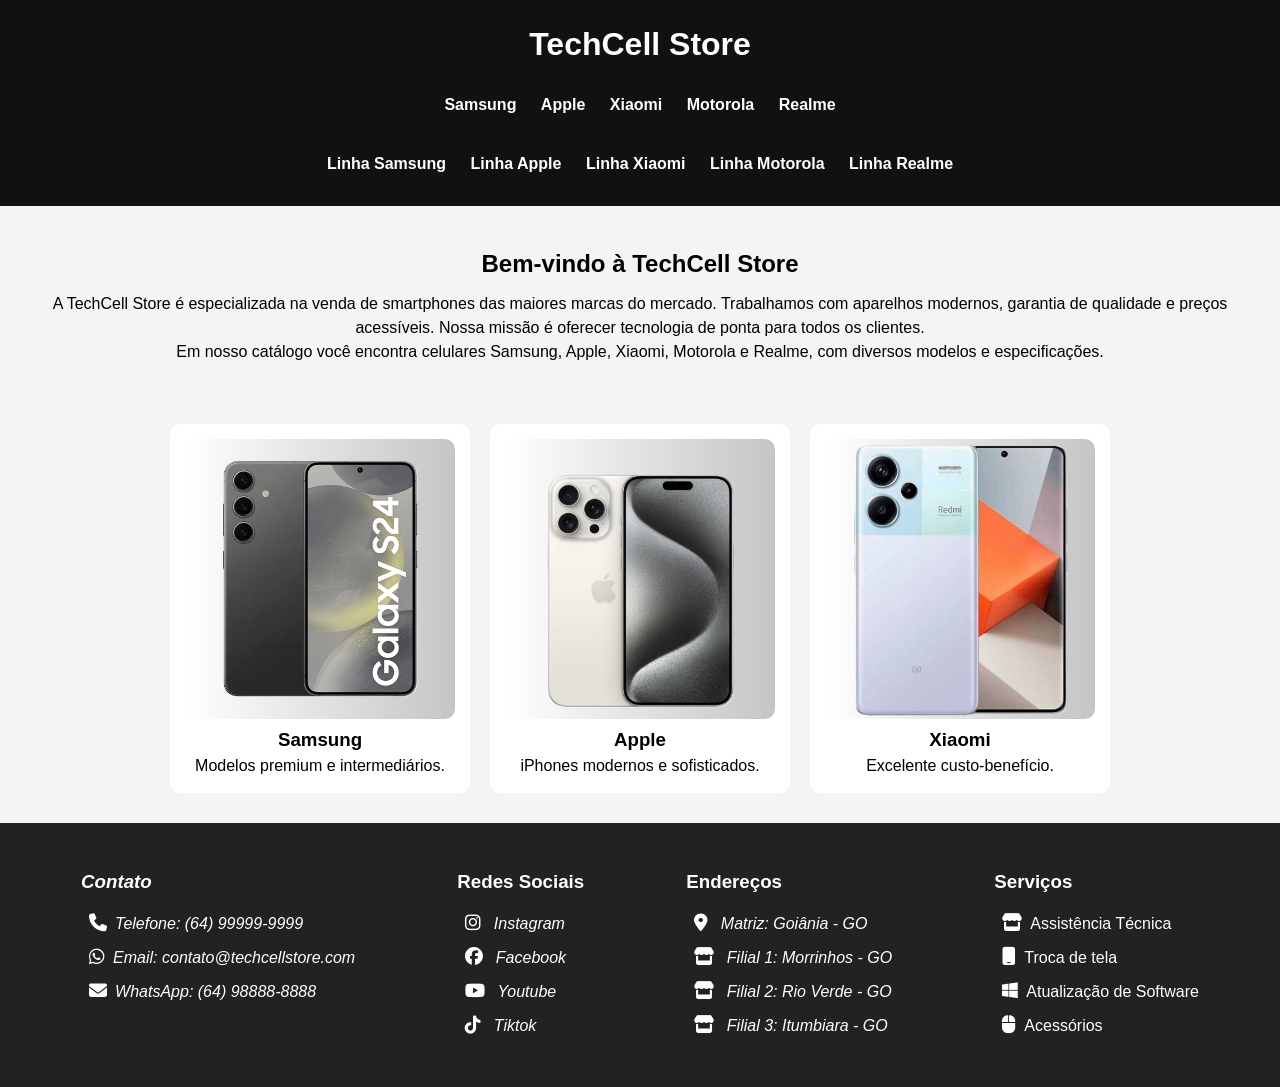
==== index.html @ 3d93736c "subindo o site de loja de celulares" ====
<!DOCTYPE html>
<html lang="pt-br">

<head>
    <meta charset="UTF-8">
    <meta name="viewport" content="width=device-width, initial-scale=1.0">
    <title>TechCell Store</title>
    <link rel="stylesheet" href="css/style.css">
    <link rel="stylesheet" href="https://cdnjs.cloudflare.com/ajax/libs/font-awesome/6.5.1/css/all.min.css">
</head>

<body>

    <header id="topo">

        <h1>TechCell Store</h1>

        <nav id="menu-principal">
            <ul>
                <li><a href="/pages/celulares/samsung.html">Samsung</a></li>
                <li><a href="/pages/celulares/apple.html">Apple</a></li>
                <li><a href="/pages/celulares/xiaomi.html">Xiaomi</a></li>
                <li><a href="/pages/celulares/motorola.html">Motorola</a></li>
                <li><a href="/pages/celulares/realme.html">Realme</a></li>
            </ul>
        </nav>

        <nav id="menu-secundario">
            <ul>
                <li><a href="https://shop.samsung.com/br/desconto-samsung">Linha Samsung</a></li>
                <li><a href="https://www.apple.com/br/store">Linha Apple</a></li>
                <li><a href="https://www.mi.com/br  ">Linha Xiaomi</a></li>
                <li><a href="https://www.motorola.com.br">Linha Motorola</a></li>
                <li><a href="https://www.realme.com/br">Linha Realme</a></li>
            </ul>
        </nav>

    </header>

    <main>

        <section class="apresentacao">

            <header>
                <h2>Bem-vindo à TechCell Store</h2>
            </header>

            <article>
                <p>
                    A TechCell Store é especializada na venda de smartphones das maiores marcas do mercado.
                    Trabalhamos com aparelhos modernos, garantia de qualidade e preços acessíveis.
                    Nossa missão é oferecer tecnologia de ponta para todos os clientes.
                </p>

                <p>
                    Em nosso catálogo você encontra celulares Samsung, Apple, Xiaomi, Motorola e Realme,
                    com diversos modelos e especificações.
                </p>
            </article>

        </section>

        <section class="marcas">

            <article class="card">
                <img src="/assets/images/celulares_images/samsung/Galaxy_S24.png" alt="Samsung">
                <h3>Samsung</h3>
                <p>Modelos premium e intermediários.</p>
            </article>

            <article class="card">
                <img src="/assets/images/celulares_images/apple/iPhone_15_Pro.png" alt="Apple">
                <h3>Apple</h3>
                <p>iPhones modernos e sofisticados.</p>
            </article>

            <article class="card">
                <img src="/assets/images/celulares_images/xiaomi/Redmi_Note_13.png" alt="Xiaomi">
                <h3>Xiaomi</h3>
                <p>Excelente custo-benefício.</p>
            </article>

        </section>

    </main>

    <footer id="rodape">

        <section>

            <address>
                <h3>Contato</h3>
                <p><i class="fa-solid fa-phone"></i>Telefone: (64) 99999-9999</p>
                <p><i class="fa-brands fa-whatsapp"></i>Email: contato@techcellstore.com</p>
                <p><i class="fa-solid fa-envelope"></i>WhatsApp: (64) 98888-8888</p>
            </address>

        </section>

        <section>
            <h3>Redes Sociais</h3>

            <address>
                <p><a href="https://www.instagram.com/techcell_store">
                        <i class="fa-brands fa-instagram"></i>
                        Instagram</a></p>
                <p><a href="https://www.facebook.com/techcell_store">
                        <i class="fa-brands fa-facebook"></i>
                        Facebook</a></p>
                <p><a href="https://www.youtube.com/techcell_store">
                        <i class="fa-brands fa-youtube"></i>
                        Youtube</a></p>
                <p><a href="https://www.tiktok.com/techcell_store">
                        <i class="fa-brands fa-tiktok"></i>
                        Tiktok</a></p>
            </address>

        </section>

        <section>
            <h3>Endereços</h3>

            <address>
                <p><i class="fa-solid fa-location-dot"></i>
                    Matriz: Goiânia - GO</p>
                <p><i class="fa-solid fa-store"></i>
                    Filial 1: Morrinhos - GO</p>
                <p><i class="fa-solid fa-store"></i>
                    Filial 2: Rio Verde - GO</p>
                <p><i class="fa-solid fa-store"></i>
                    Filial 3: Itumbiara - GO</p>
            </address>

        </section>

        <section>
            <h3>Serviços</h3>
            <p><a href="/pages/servicos/assistencia.html"><i class="fa-solid fa-store"></i>Assistência Técnica</a></p>
            <p><a href="/pages/servicos/troca-tela.html"><i class="fa-solid fa-mobile"></i>Troca de tela</a></p>
            <p><a href="/pages/servicos/software.html"><i class="fa-brands fa-windows"></i>Atualização de Software</a></p>
            <p><a href="/pages/servicos/acessorios.html"><i class="fa-solid fa-computer-mouse"></i>Acessórios</a></p>
        </section>

    </footer>

</body>

</html>
---- css/style.css ----
*{
    margin: 0;
    padding: 0;
    box-sizing: border-box;
}

body{
    font-family: Arial, Helvetica, sans-serif;
    line-height: 1.5;
    background-color: #f4f4f4;
}
h2{
    margin: 10px;
}

ul{
    list-style: none;
}

#topo{
    background-color: #111;
    color: white;
    padding: 20px;
    text-align: center;
}

#menu-principal ul,
#menu-secundario ul{
    list-style: none;
    margin-top: 15px;
}

#menu-principal li,
#menu-secundario li{
    display: inline-block;
    margin: 10px;
}

#menu-principal a,
#menu-secundario a{
    color: white;
    text-decoration: none;
    font-weight: bold;
}

.apresentacao{
    padding: 30px;
    text-align: center;
}

#servicos{
    margin: 10px;
    width: 300px;
    height: 250px;
}

.marcas,
.modelos{
    display: flex;
    justify-content: center;
    gap: 20px;
    flex-wrap: wrap;
    padding: 30px;
}

.card{
    background-color: white;
    width: 300px;
    padding: 15px;
    border-radius: 10px;
    text-align: center;
}

.card img{
    background: linear-gradient(to right, rgb(255, 255, 255), rgb(197, 197, 197));
    width: 100%;
    height: 280px;
    object-fit: cover;
    border-radius: 10px;
}

.review{
    padding: 30px;
    text-align: center;
}

#rodape{
    background-color: #222;
    color: white;
    display: flex;
    justify-content: space-around;
    flex-wrap: wrap;
    padding: 30px;
}

#rodape section{
    margin: 15px;
}

#rodape h3{
    margin-bottom: 10px;
}

#rodape a{
    text-decoration: none;
    color: white;
}

#rodape i{
    margin: 8px;
    font-size: 18px;
}
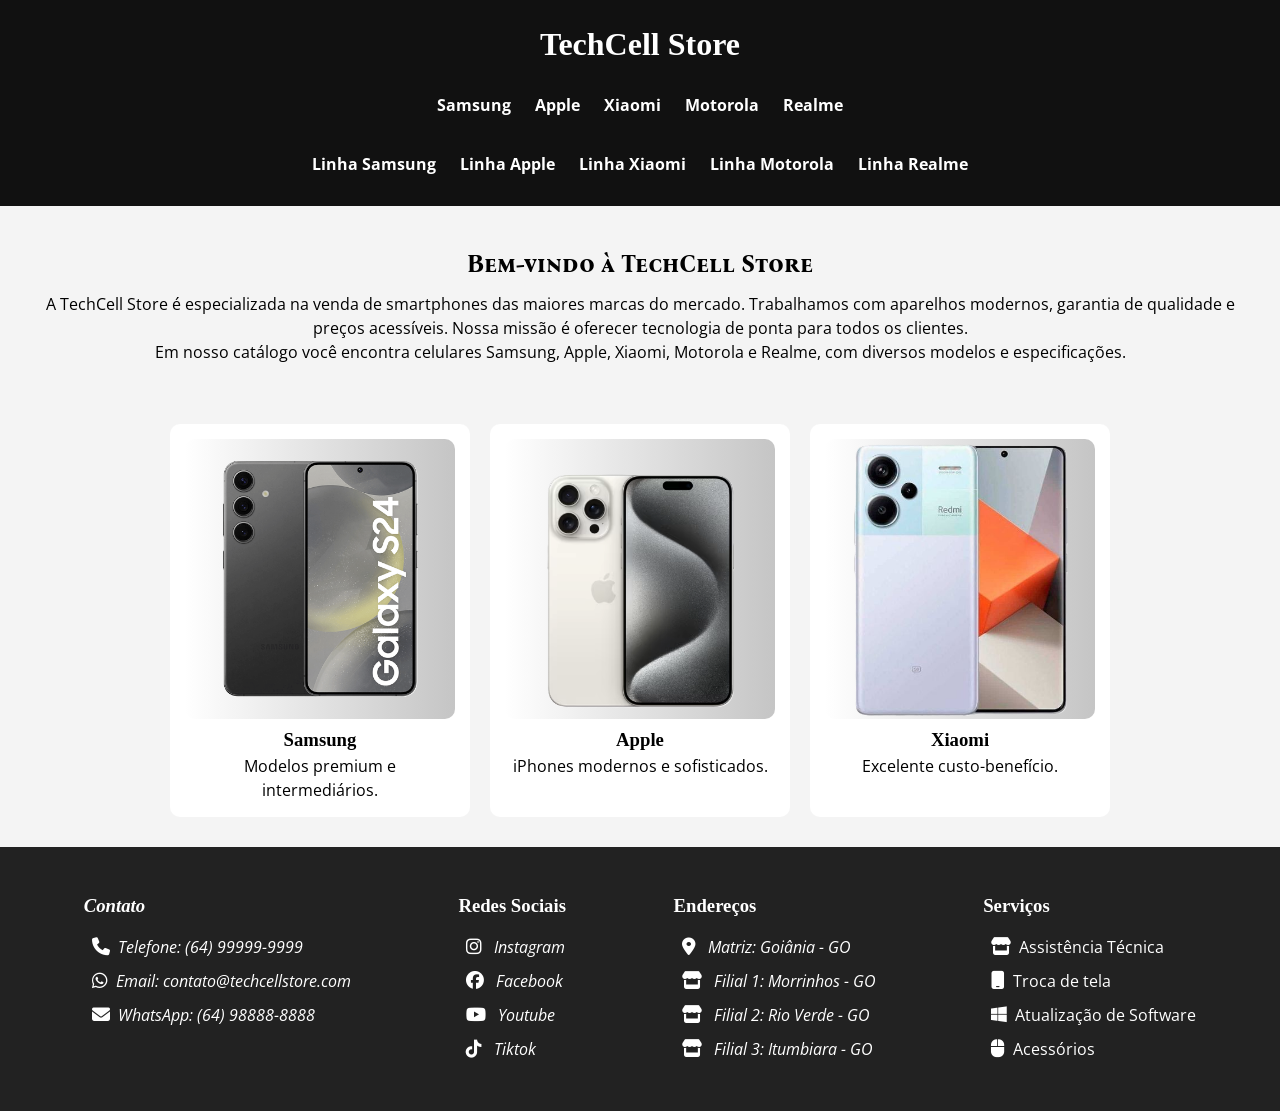
==== commit 91d335a2: "adicionando fontes" ====
--- a/index.html
+++ b/index.html
@@ -6,7 +6,20 @@
     <meta name="viewport" content="width=device-width, initial-scale=1.0">
     <title>TechCell Store</title>
     <link rel="stylesheet" href="css/style.css">
+
     <link rel="stylesheet" href="https://cdnjs.cloudflare.com/ajax/libs/font-awesome/6.5.1/css/all.min.css">
+
+    <link rel="preconnect" href="https://fonts.googleapis.com">
+    <link rel="preconnect" href="https://fonts.gstatic.com" crossorigin>
+    <link href="https://fonts.googleapis.com/css2?family=Bona+Nova+SC:ital,wght@0,400;0,700;1,400&display=swap"
+        rel="stylesheet">
+
+    <link rel="preconnect" href="https://fonts.googleapis.com">
+    <link rel="preconnect" href="https://fonts.gstatic.com" crossorigin>
+
+    <link
+        href="https://fonts.googleapis.com/css2?family=Bona+Nova+SC:wght@400;700&family=Open+Sans:wght@400;600&display=swap"
+        rel="stylesheet">
 </head>
 
 <body>
@@ -137,7 +150,8 @@
             <h3>Serviços</h3>
             <p><a href="/pages/servicos/assistencia.html"><i class="fa-solid fa-store"></i>Assistência Técnica</a></p>
             <p><a href="/pages/servicos/troca-tela.html"><i class="fa-solid fa-mobile"></i>Troca de tela</a></p>
-            <p><a href="/pages/servicos/software.html"><i class="fa-brands fa-windows"></i>Atualização de Software</a></p>
+            <p><a href="/pages/servicos/software.html"><i class="fa-brands fa-windows"></i>Atualização de Software</a>
+            </p>
             <p><a href="/pages/servicos/acessorios.html"><i class="fa-solid fa-computer-mouse"></i>Acessórios</a></p>
         </section>
 
--- a/css/style.css
+++ b/css/style.css
@@ -5,11 +5,16 @@
 }
 
 body{
-    font-family: Arial, Helvetica, sans-serif;
     line-height: 1.5;
     background-color: #f4f4f4;
 }
+
+p, li{
+    font-family: "Open Sans", sans-serif;
+}
+
 h2{
+    font-family: "Bona Nova SC", serif;
     margin: 10px;
 }
 
